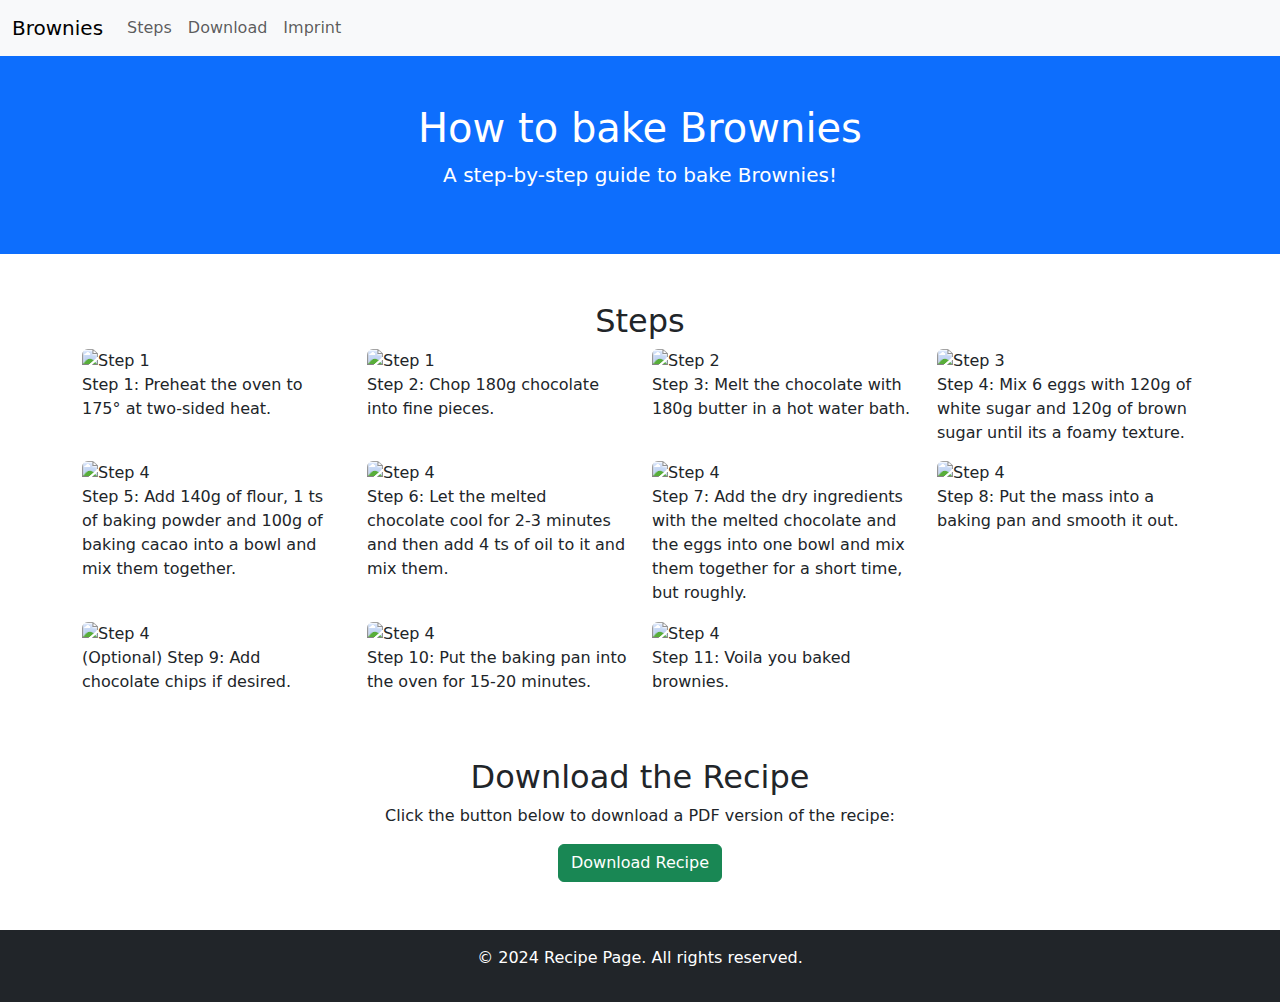
==== index.html @ ea45dcf4 "Add recipe download" ====
<!DOCTYPE html>
<html lang="en">
<head>
    <meta charset="UTF-8">
    <meta name="viewport" content="width=device-width, initial-scale=1.0">
    <title>How to bake Brownies</title>
    <link href="https://cdn.jsdelivr.net/npm/bootstrap@5.3.0/dist/css/bootstrap.min.css" rel="stylesheet">
</head>
<body>
    <nav class="navbar navbar-expand-lg navbar-light bg-light">
        <div class="container-fluid">
            <a class="navbar-brand" href="#">Brownies</a>
            <button class="navbar-toggler" type="button" data-bs-toggle="collapse" data-bs-target="#navbarNav" aria-controls="navbarNav" aria-expanded="false" aria-label="Toggle navigation">
                <span class="navbar-toggler-icon"></span>
            </button>
            <div class="collapse navbar-collapse" id="navbarNav">
                <ul class="navbar-nav">
                    <li class="nav-item">
                        <a class="nav-link" href="#steps">Steps</a>
                    </li>
                    <li class="nav-item">
                        <a class="nav-link" href="#download">Download</a>
                    </li>
                    <li class="nav-item">
                        <a class="nav-link" href="imprint.html">Imprint</a>
                    </li>
                </ul>
            </div>
        </div>
    </nav>

    <header class="bg-primary text-white text-center py-5">
        <h1>How to bake Brownies</h1>
        <p class="lead">A step-by-step guide to bake Brownies!</p>
    </header>

    <main class="container my-5">
        <section id="steps">
            <h2 class="text-center">Steps</h2>
            <div class="row">
                <!-- Step 1 -->
                <div class="col-md-3">
                    <img src="https://via.placeholder.com/800" class="img-fluid rounded" alt="Step 1">
                    <p>Step 1: Preheat the oven to 175° at two-sided heat.</p>
                </div>
                <div class="col-md-3">
                    <img src="Brownies/Schritt 1.JPEG" class="img-fluid rounded" alt="Step 1">
                    <p>Step 2: Chop 180g chocolate into fine pieces.</p>
                </div>
                <!-- Repeat steps -->
                <div class="col-md-3">
                    <img src="Brownies/Schritt 2.JPEG" class="img-fluid rounded" alt="Step 2">
                    <p>Step 3: Melt the chocolate with 180g butter in a hot water bath.</p>
                </div>
                <div class="col-md-3">
                    <img src="Brownies/Schritt 3.jpg" class="img-fluid rounded" alt="Step 3">
                    <p>Step 4: Mix 6 eggs with 120g of white sugar and 120g of brown sugar until its a foamy texture.</p>
                </div>
                <div class="col-md-3">
                    <img src="Brownies/Schritt 4.JPEG" class="img-fluid rounded" alt="Step 4">
                    <p>Step 5: Add 140g of flour, 1 ts of baking powder and 100g of baking cacao into a bowl and mix them together.</p>
                </div>
                <div class="col-md-3">
                    <img src="Brownies/Schritt 5.jpg" class="img-fluid rounded" alt="Step 4">
                    <p>Step 6: Let the melted chocolate cool for 2-3 minutes and then add 4 ts of oil to it and mix them.</p>
                </div>
                <div class="col-md-3">
                    <img src="Brownies/Schritt 6.JPEG" class="img-fluid rounded" alt="Step 4">
                    <p>Step 7: Add the dry ingredients with the melted chocolate and the eggs into one bowl and mix them together for a short time, but roughly.</p>
                </div>
                <div class="col-md-3">
                    <img src="Brownies/Schritt 7.JPEG" class="img-fluid rounded" alt="Step 4">
                    <p>Step 8: Put the mass into a baking pan and smooth it out.</p>
                </div>
                <div class="col-md-3">
                    <img src="Brownies/Schritt 8.JPEG" class="img-fluid rounded" alt="Step 4">
                    <p>(Optional) Step 9: Add chocolate chips if desired.</p>
                </div>
                <div class="col-md-3">
                    <img src="Brownies/Schritt 9.JPEG" class="img-fluid rounded" alt="Step 4">
                    <p>Step 10: Put the baking pan into the oven for 15-20 minutes.</p>
                </div>
                <div class="col-md-3">
                    <img src="Brownies/Schritt 10.JPEG" class="img-fluid rounded" alt="Step 4">
                    <p>Step 11: Voila you baked brownies.</p>
                </div>
            </div>
        </section>

        <section id="download" class="text-center my-5">
            <h2>Download the Recipe</h2>
            <p>Click the button below to download a PDF version of the recipe:</p>
            <a href="Brownies_Rezept.pdf" class="btn btn-success" download>Download Recipe</a>
        </section>
    </main>

    <footer class="bg-dark text-white text-center py-3">
        <p>&copy; 2024 Recipe Page. All rights reserved.</p>
    </footer>

    <script src="https://cdn.jsdelivr.net/npm/bootstrap@5.3.0/dist/js/bootstrap.bundle.min.js"></script>
</body>
</html>
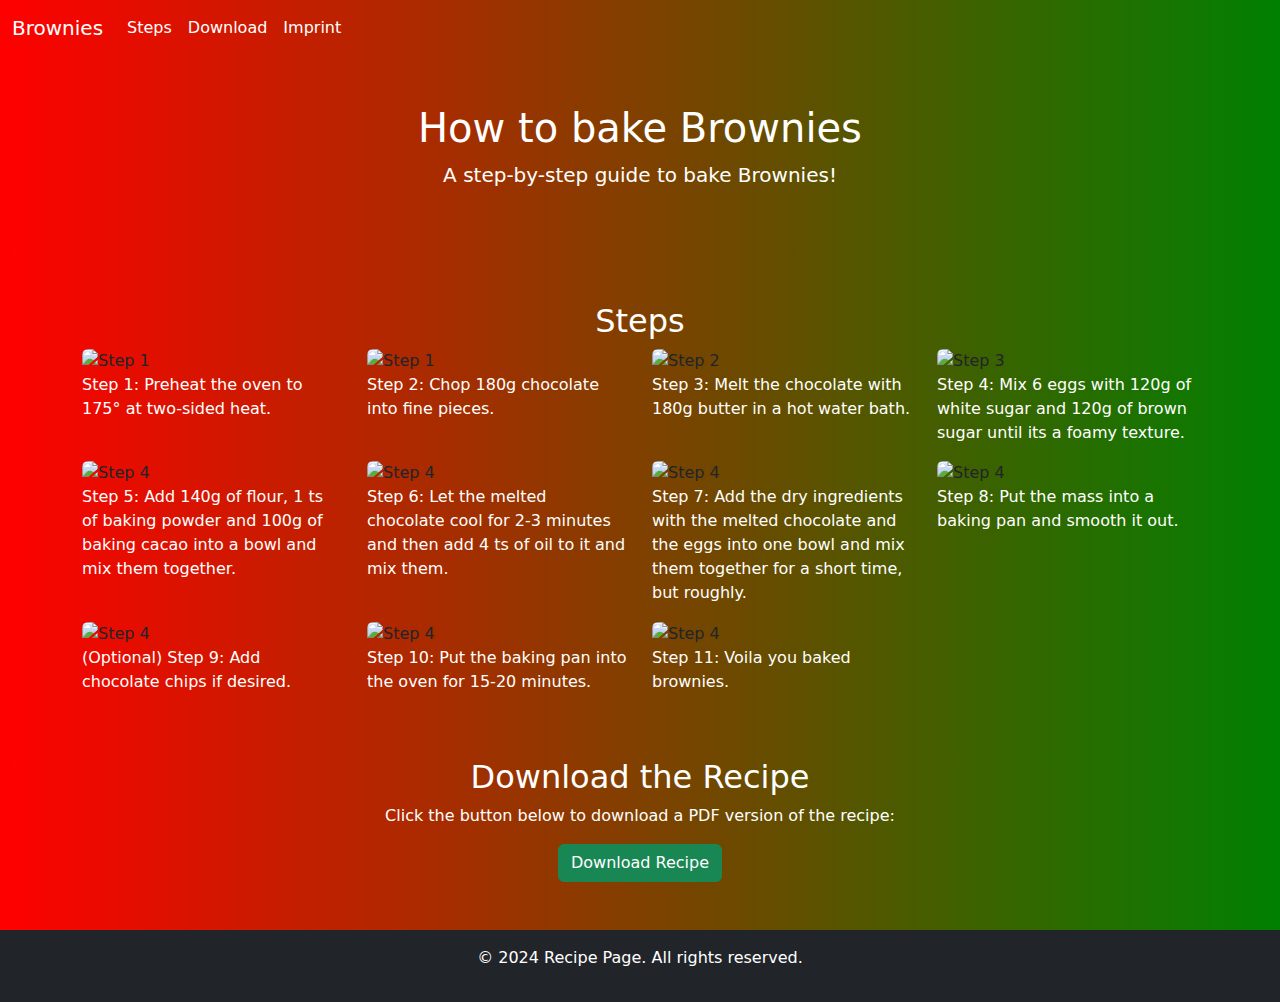
==== commit ce43ca4c: "Change design" ====
--- a/index.html
+++ b/index.html
@@ -5,6 +5,19 @@
     <meta name="viewport" content="width=device-width, initial-scale=1.0">
     <title>How to bake Brownies</title>
     <link href="https://cdn.jsdelivr.net/npm/bootstrap@5.3.0/dist/css/bootstrap.min.css" rel="stylesheet">
+    <style>
+        a, p, h1, h2, .nav-link, .navbar-brand{
+            color: white;
+        }
+        .bg-primary, .navbar, body{
+            background: linear-gradient(to right, red, green);
+        }
+        .img-fluid {
+            width: 100%;
+            height: 200px;
+            object-fit: cover;
+        }
+    </style>
 </head>
 <body>
     <nav class="navbar navbar-expand-lg navbar-light bg-light">
@@ -38,7 +51,6 @@
         <section id="steps">
             <h2 class="text-center">Steps</h2>
             <div class="row">
-                <!-- Step 1 -->
                 <div class="col-md-3">
                     <img src="https://via.placeholder.com/800" class="img-fluid rounded" alt="Step 1">
                     <p>Step 1: Preheat the oven to 175° at two-sided heat.</p>
@@ -47,7 +59,6 @@
                     <img src="Brownies/Schritt 1.JPEG" class="img-fluid rounded" alt="Step 1">
                     <p>Step 2: Chop 180g chocolate into fine pieces.</p>
                 </div>
-                <!-- Repeat steps -->
                 <div class="col-md-3">
                     <img src="Brownies/Schritt 2.JPEG" class="img-fluid rounded" alt="Step 2">
                     <p>Step 3: Melt the chocolate with 180g butter in a hot water bath.</p>
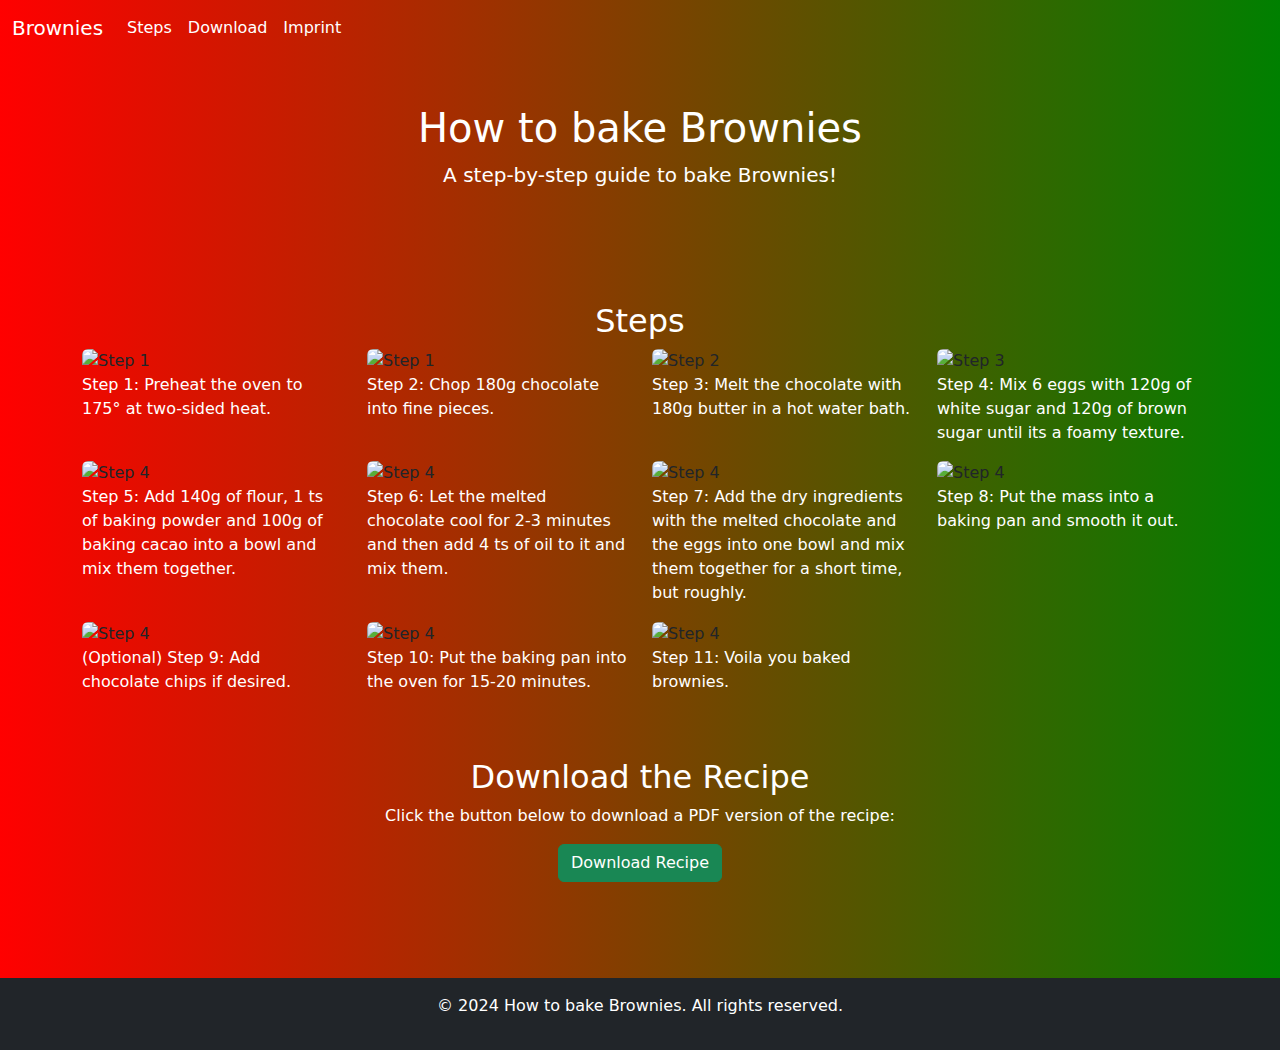
==== commit 005497e2: "Add css and js, update design" ====
--- a/index.html
+++ b/index.html
@@ -5,19 +5,7 @@
     <meta name="viewport" content="width=device-width, initial-scale=1.0">
     <title>How to bake Brownies</title>
     <link href="https://cdn.jsdelivr.net/npm/bootstrap@5.3.0/dist/css/bootstrap.min.css" rel="stylesheet">
-    <style>
-        a, p, h1, h2, .nav-link, .navbar-brand{
-            color: white;
-        }
-        .bg-primary, .navbar, body{
-            background: linear-gradient(to right, red, green);
-        }
-        .img-fluid {
-            width: 100%;
-            height: 200px;
-            object-fit: cover;
-        }
-    </style>
+    <link rel="stylesheet" href="style.css">
 </head>
 <body>
     <nav class="navbar navbar-expand-lg navbar-light bg-light">
@@ -91,7 +79,7 @@
                     <img src="Brownies/Schritt 9.JPEG" class="img-fluid rounded" alt="Step 4">
                     <p>Step 10: Put the baking pan into the oven for 15-20 minutes.</p>
                 </div>
-                <div class="col-md-3">
+                <div class="col-md-3"> 
                     <img src="Brownies/Schritt 10.JPEG" class="img-fluid rounded" alt="Step 4">
                     <p>Step 11: Voila you baked brownies.</p>
                 </div>
@@ -104,11 +92,12 @@
             <a href="Brownies_Rezept.pdf" class="btn btn-success" download>Download Recipe</a>
         </section>
     </main>
-
+    <button id="backToTop" title="Go to top">⬆</button>
     <footer class="bg-dark text-white text-center py-3">
-        <p>&copy; 2024 Recipe Page. All rights reserved.</p>
+        <p>&copy; 2024 How to bake Brownies. All rights reserved.</p>
     </footer>
-
+    
     <script src="https://cdn.jsdelivr.net/npm/bootstrap@5.3.0/dist/js/bootstrap.bundle.min.js"></script>
+    <script src="index.js"></script>
 </body>
 </html>
--- a/style.css
+++ b/style.css
@@ -0,0 +1,48 @@
+html, body {
+    height: 100%;
+    margin: 0;
+    display: flex;
+    flex-direction: column;
+}
+
+.content {
+    flex: 1;
+}
+
+a, p, h1, h2, .nav-link, .navbar-brand{
+    color: white;
+}
+
+.bg-primary, .navbar, body, .bg-secondary{
+    background: linear-gradient(to right, red, green);
+}
+
+.img-fluid {
+    width: 100%;
+    height: 200px;
+    object-fit: cover;
+}
+
+#backToTop {
+    position: fixed;
+    bottom: 20px;
+    right: 20px;
+    display: none;
+    z-index: 1000;
+    padding: 10px 15px;
+    border-radius: 50%;
+    background-color: #007bff;
+    color: white;
+    border: none;
+    box-shadow: 0 4px 6px rgba(0, 0, 0, 0.2);
+    cursor: pointer;
+    transition: opacity 0.3s ease;
+}
+#backToTop:hover {
+    background-color: #0056b3;
+}
+
+footer {
+    background-color: #343a40;
+    color: white;
+}